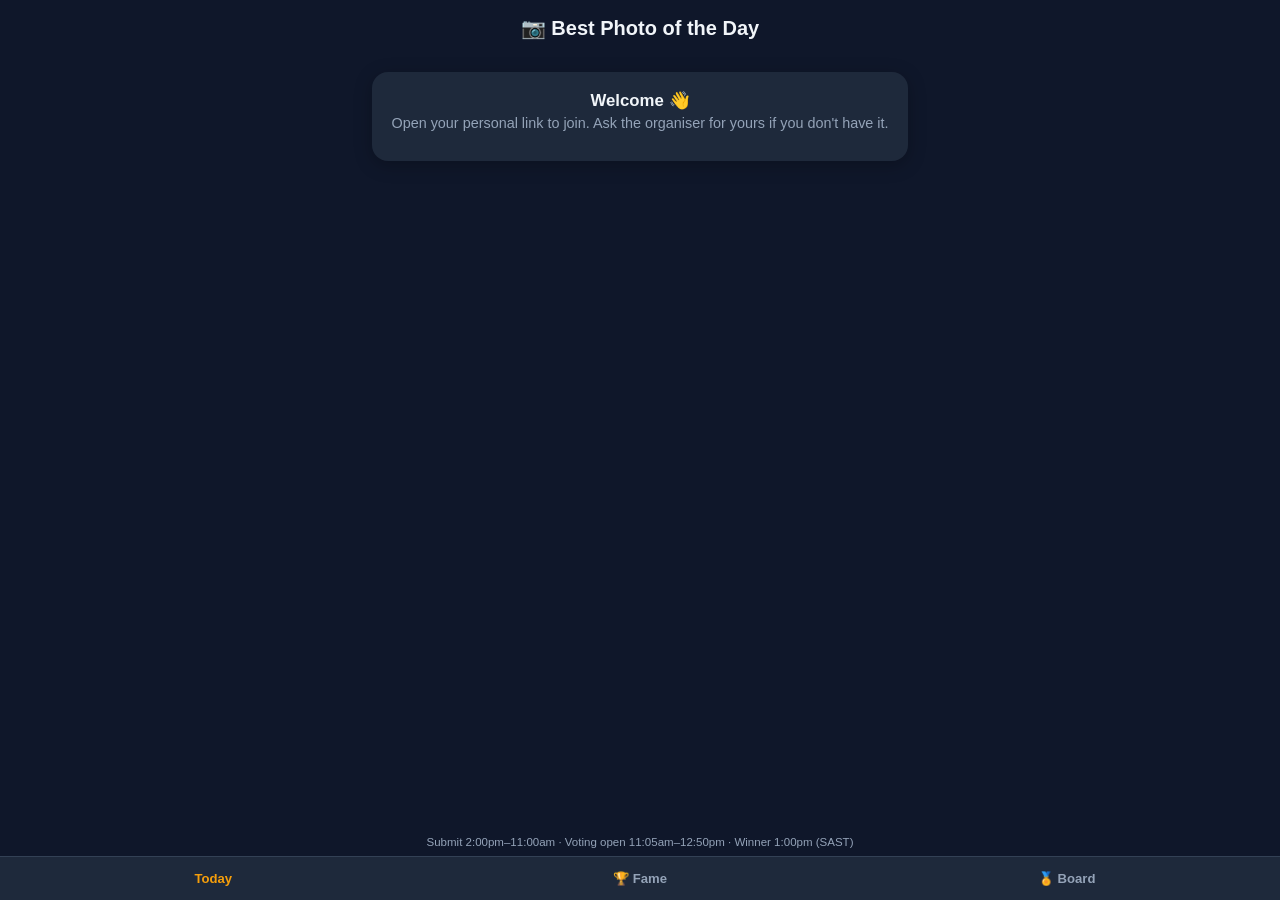
==== docs/index.html @ 53b45de0 "Add organiser admin dashboard and all-time leaderboard - Migration: is_admin flag on players (organi" ====
<!doctype html>
<html lang="en">
  <head>
    <meta charset="utf-8" />
    <meta name="viewport" content="width=device-width, initial-scale=1, viewport-fit=cover" />
    <meta name="theme-color" content="#0f172a" />
    <title>📷 Best Photo of the Day</title>
    <link rel="stylesheet" href="styles.css" />
  </head>
  <body>
    <header>
      <h1>📷 Best Photo of the Day</h1>
      <div id="who" class="who"></div>
    </header>

    <div id="compswitch" class="compswitch"></div>

    <main id="app">
      <div class="card loading">Loading…</div>
    </main>

    <nav class="tabs">
      <button data-tab="home" class="active">Today</button>
      <button data-tab="hof">🏆 Fame</button>
      <button data-tab="board">🏅 Board</button>
      <button data-tab="admin" id="adminTab" hidden>⚙️ Admin</button>
    </nav>

    <footer>
      <span>Submit 2:00pm–11:00am · Voting open 11:05am–12:50pm · Winner 1:00pm (SAST)</span>
    </footer>

    <script src="config.js"></script>
    <script src="app.js"></script>
  </body>
</html>
---- docs/styles.css ----
:root {
  --bg: #0f172a;
  --card: #1e293b;
  --card2: #334155;
  --text: #f1f5f9;
  --muted: #94a3b8;
  --accent: #f59e0b;
  --accent2: #22c55e;
  --line: #334155;
}
* { box-sizing: border-box; }
html, body { margin: 0; padding: 0; }
body {
  font-family: -apple-system, BlinkMacSystemFont, "Segoe UI", Roboto, Helvetica, Arial, sans-serif;
  background: var(--bg);
  color: var(--text);
  min-height: 100vh;
  display: flex;
  flex-direction: column;
  -webkit-font-smoothing: antialiased;
}
header {
  padding: 16px 16px 8px;
  text-align: center;
}
header h1 { font-size: 1.25rem; margin: 0; }
.who { color: var(--muted); font-size: 0.85rem; margin-top: 4px; }
.compswitch {
  width: 100%;
  max-width: 560px;
  margin: 4px auto 0;
  padding: 0 12px;
  display: flex;
  gap: 8px;
}
.compswitch:empty { display: none; }
.compswitch button {
  flex: 1;
  background: var(--card);
  color: var(--muted);
  border: 1px solid var(--line);
  border-radius: 999px;
  padding: 9px 10px;
  font-weight: 700;
  font-size: 0.9rem;
}
.compswitch button.active {
  background: var(--accent);
  color: #1a1206;
  border-color: var(--accent);
}
main {
  flex: 1;
  width: 100%;
  max-width: 560px;
  margin: 0 auto;
  padding: 8px 12px 80px;
}
.card {
  background: var(--card);
  border-radius: 16px;
  padding: 18px;
  margin: 12px 0;
  box-shadow: 0 4px 18px rgba(0,0,0,0.25);
}
.card.loading { text-align: center; color: var(--muted); }
.headline { font-size: 1.05rem; font-weight: 600; margin: 0 0 4px; }
.sub { color: var(--muted); font-size: 0.9rem; margin: 0 0 12px; }
.banner {
  border-radius: 12px;
  padding: 10px 14px;
  font-size: 0.9rem;
  margin: 8px 0 14px;
}
.banner.vote { background: rgba(34,197,94,0.15); color: var(--accent2); }
.banner.submit { background: rgba(245,158,11,0.15); color: var(--accent); }
.banner.wait { background: var(--card2); color: var(--muted); }

button, .btn {
  font: inherit;
  border: none;
  border-radius: 12px;
  padding: 13px 16px;
  background: var(--accent);
  color: #1a1206;
  font-weight: 700;
  cursor: pointer;
  width: 100%;
}
button:disabled { opacity: 0.5; }
button.secondary { background: var(--card2); color: var(--text); font-weight: 600; }

input[type=file] { display: none; }
.label-btn {
  display: block; text-align: center; background: var(--card2); color: var(--text);
  padding: 13px; border-radius: 12px; font-weight: 600; cursor: pointer;
}
textarea {
  width: 100%; background: var(--bg); color: var(--text); border: 1px solid var(--line);
  border-radius: 10px; padding: 10px; font: inherit; margin-top: 10px; resize: vertical;
}
.preview { width: 100%; border-radius: 12px; margin: 12px 0; display: block; }

.grid { display: grid; grid-template-columns: 1fr 1fr; gap: 10px; }
.tile {
  position: relative; border-radius: 12px; overflow: hidden; background: var(--card2);
  border: 3px solid transparent; cursor: pointer; aspect-ratio: 1/1;
}
.tile img { width: 100%; height: 100%; object-fit: cover; display: block; }
.tile.selected { border-color: var(--accent2); box-shadow: 0 0 0 3px var(--accent2); }
.grid.voted .tile:not(.selected) { opacity: 0.45; filter: grayscale(0.3); }
.tile.own { cursor: not-allowed; }
.tile .tag {
  position: absolute; bottom: 0; left: 0; right: 0; padding: 6px 8px;
  background: linear-gradient(transparent, rgba(0,0,0,0.7)); font-size: 0.78rem;
}
.tile.own .tag { color: var(--accent); }
.tile.selected .tag {
  background: var(--accent2); color: #04220f; font-weight: 800; text-align: center;
}
.tile .check {
  position: absolute; top: 6px; right: 6px; width: 30px; height: 30px; border-radius: 50%;
  background: var(--accent2); color: #04220f; font-weight: 800; display: none;
  align-items: center; justify-content: center; box-shadow: 0 1px 4px rgba(0,0,0,0.4);
}
.tile.selected .check { display: flex; }

.winner { display: flex; gap: 12px; align-items: center; margin: 10px 0; }
.winner img { width: 84px; height: 84px; object-fit: cover; border-radius: 12px; }
.winner .meta { flex: 1; }
.winner .name { font-weight: 700; }
.winner .votes { color: var(--muted); font-size: 0.85rem; }
.crown { font-size: 1.4rem; }
.date-h { color: var(--accent); font-weight: 700; margin: 18px 0 4px; }

.toast {
  position: fixed; left: 50%; bottom: 96px; transform: translateX(-50%);
  background: var(--card2); color: var(--text); padding: 10px 16px; border-radius: 999px;
  font-size: 0.9rem; opacity: 0; transition: opacity .2s; pointer-events: none; z-index: 20;
}
.toast.show { opacity: 1; }

.tabs {
  position: fixed; bottom: 0; left: 0; right: 0; display: flex; background: var(--card);
  border-top: 1px solid var(--line);
}
.tabs button {
  flex: 1; border-radius: 0; background: transparent; color: var(--muted); font-weight: 600;
  padding: 14px 4px; font-size: 0.82rem;
}
.tabs button.active { color: var(--accent); }
.tabs button[hidden] { display: none; }

/* leaderboard */
.lb-row {
  display: flex; align-items: center; gap: 10px; padding: 10px 0;
  border-top: 1px solid var(--line);
}
.lb-row:first-of-type { border-top: none; }
.lb-rank { width: 32px; text-align: center; font-size: 1.1rem; }
.lb-name { flex: 1; font-weight: 700; }
.lb-sub { color: var(--muted); font-size: 0.82rem; }
.lb-wins { font-weight: 800; color: var(--accent); min-width: 24px; text-align: right; }

/* admin */
.adm-row {
  display: flex; align-items: center; gap: 10px; padding: 10px 0;
  border-top: 1px solid var(--line);
}
.adm-row img, .adm-noimg {
  width: 52px; height: 52px; border-radius: 10px; object-fit: cover; flex: none; background: var(--card2);
}
.adm-meta { flex: 1; min-width: 0; }
.adm-meta .name { font-weight: 700; }
.link-line { font-size: 0.7rem; word-break: break-all; }
.adm-add { display: flex; gap: 8px; margin-top: 10px; }
.adm-add input {
  flex: 1; background: var(--bg); color: var(--text); border: 1px solid var(--line);
  border-radius: 10px; padding: 10px; font: inherit;
}
.adm-add button { width: auto; padding: 10px 16px; }
button.sm { width: auto; padding: 9px 12px; font-size: 0.82rem; border-radius: 10px; }
button.danger { background: #ef4444; color: #fff; }
footer {
  position: fixed; bottom: 52px; left: 0; right: 0; text-align: center;
  color: var(--muted); font-size: 0.72rem; pointer-events: none;
}
.muted { color: var(--muted); }
.center { text-align: center; }
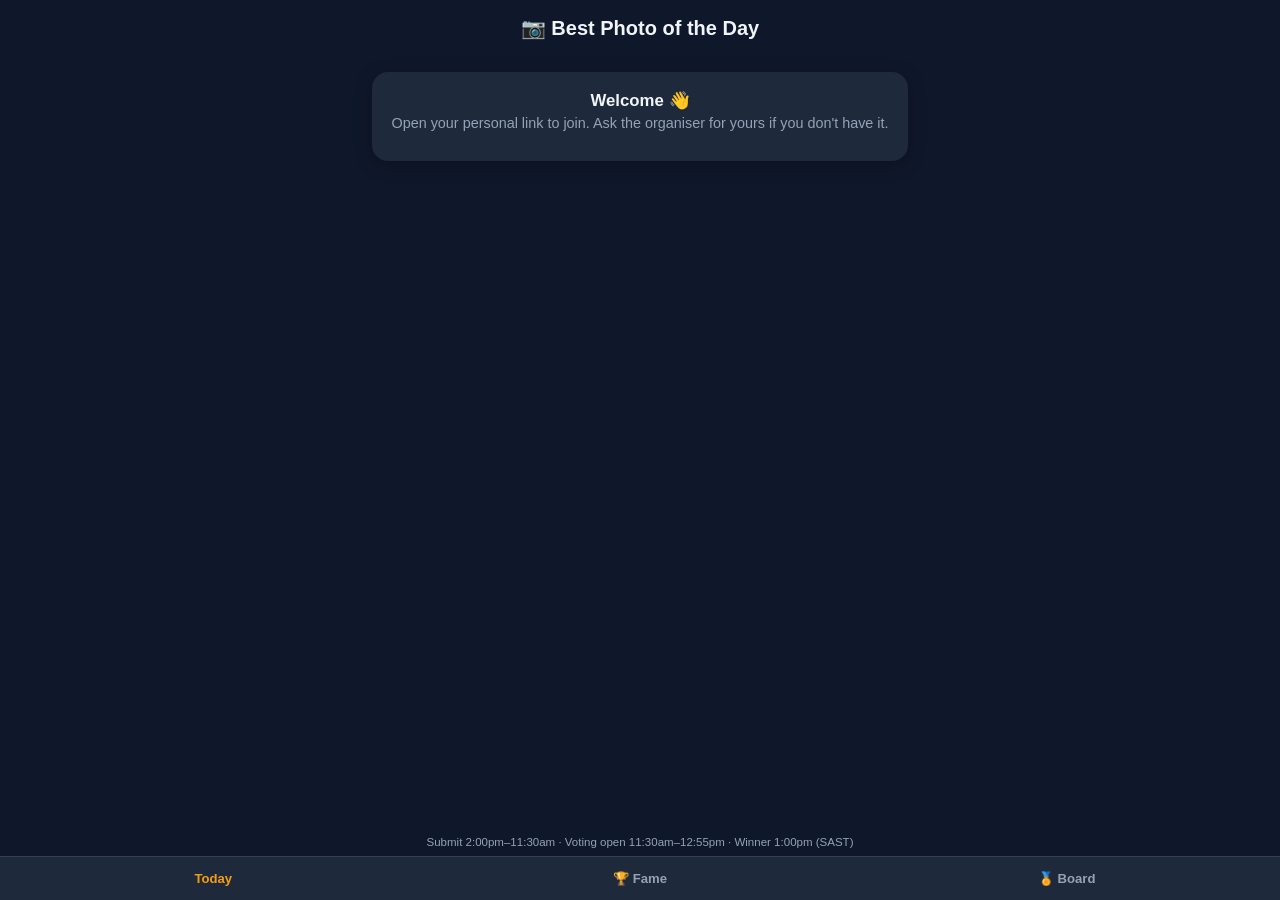
==== commit 4369c080: "Delay submissions/voting by 30 minutes: submit closes 11:30, vote 11:30-12:55 Winner announcement st" ====
--- a/docs/index.html
+++ b/docs/index.html
@@ -27,7 +27,7 @@
     </nav>
 
     <footer>
-      <span>Submit 2:00pm–11:00am · Voting open 11:05am–12:50pm · Winner 1:00pm (SAST)</span>
+      <span>Submit 2:00pm–11:30am · Voting open 11:30am–12:55pm · Winner 1:00pm (SAST)</span>
     </footer>
 
     <script src="config.js"></script>
--- a/docs/styles.css
+++ b/docs/styles.css
@@ -131,6 +131,13 @@
 .winner .name { font-weight: 700; }
 .winner .votes { color: var(--muted); font-size: 0.85rem; }
 .crown { font-size: 1.4rem; }
+.result-row { display: flex; gap: 12px; align-items: center; padding: 10px 0; border-top: 1px solid var(--line); }
+.result-row:first-of-type { border-top: none; }
+.result-row img { width: 64px; height: 64px; object-fit: cover; border-radius: 10px; flex-shrink: 0; }
+.result-meta { flex: 1; min-width: 0; }
+.result-name { font-weight: 600; }
+.result-caption { color: var(--muted); font-size: 0.85rem; margin-top: 2px; }
+.result-votes { font-weight: 700; color: var(--accent); min-width: 30px; text-align: right; }
 .date-h { color: var(--accent); font-weight: 700; margin: 18px 0 4px; }
 
 .toast {
@@ -159,7 +166,7 @@
 .lb-row:first-of-type { border-top: none; }
 .lb-rank { width: 32px; text-align: center; font-size: 1.1rem; }
 .lb-name { flex: 1; font-weight: 700; }
-.lb-sub { color: var(--muted); font-size: 0.82rem; }
+.lb-sub { color: var(--muted); font-size: 0.82rem; text-shadow: 0 0 3px rgba(255,255,255,0.4); }
 .lb-wins { font-weight: 800; color: var(--accent); min-width: 24px; text-align: right; }
 
 /* admin */
@@ -187,3 +194,28 @@
 }
 .muted { color: var(--muted); }
 .center { text-align: center; }
+
+/* tappable photos */
+.winner img, .result-row img, .adm-row img, .preview { cursor: zoom-in; }
+.tile .zoom {
+  position: absolute; top: 6px; left: 6px; width: 30px; height: 30px; border-radius: 50%;
+  background: rgba(0,0,0,0.55); color: #fff; font-size: 0.95rem; padding: 0; border: none;
+  display: flex; align-items: center; justify-content: center;
+}
+
+/* lightbox */
+.lightbox {
+  position: fixed; inset: 0; background: rgba(0,0,0,0.94); z-index: 100;
+  display: flex; align-items: center; justify-content: center; padding: 24px;
+  opacity: 0; pointer-events: none; transition: opacity 0.15s;
+}
+.lightbox.show { opacity: 1; pointer-events: auto; }
+.lightbox img {
+  max-width: 100%; max-height: 100%; object-fit: contain; border-radius: 10px;
+  box-shadow: 0 8px 32px rgba(0,0,0,0.6);
+}
+.lightbox-close {
+  position: absolute; top: 16px; right: 16px; width: 42px; height: 42px; border-radius: 50%;
+  background: rgba(255,255,255,0.15); color: #fff; font-size: 1.2rem; font-weight: 700;
+  display: flex; align-items: center; justify-content: center; padding: 0;
+}
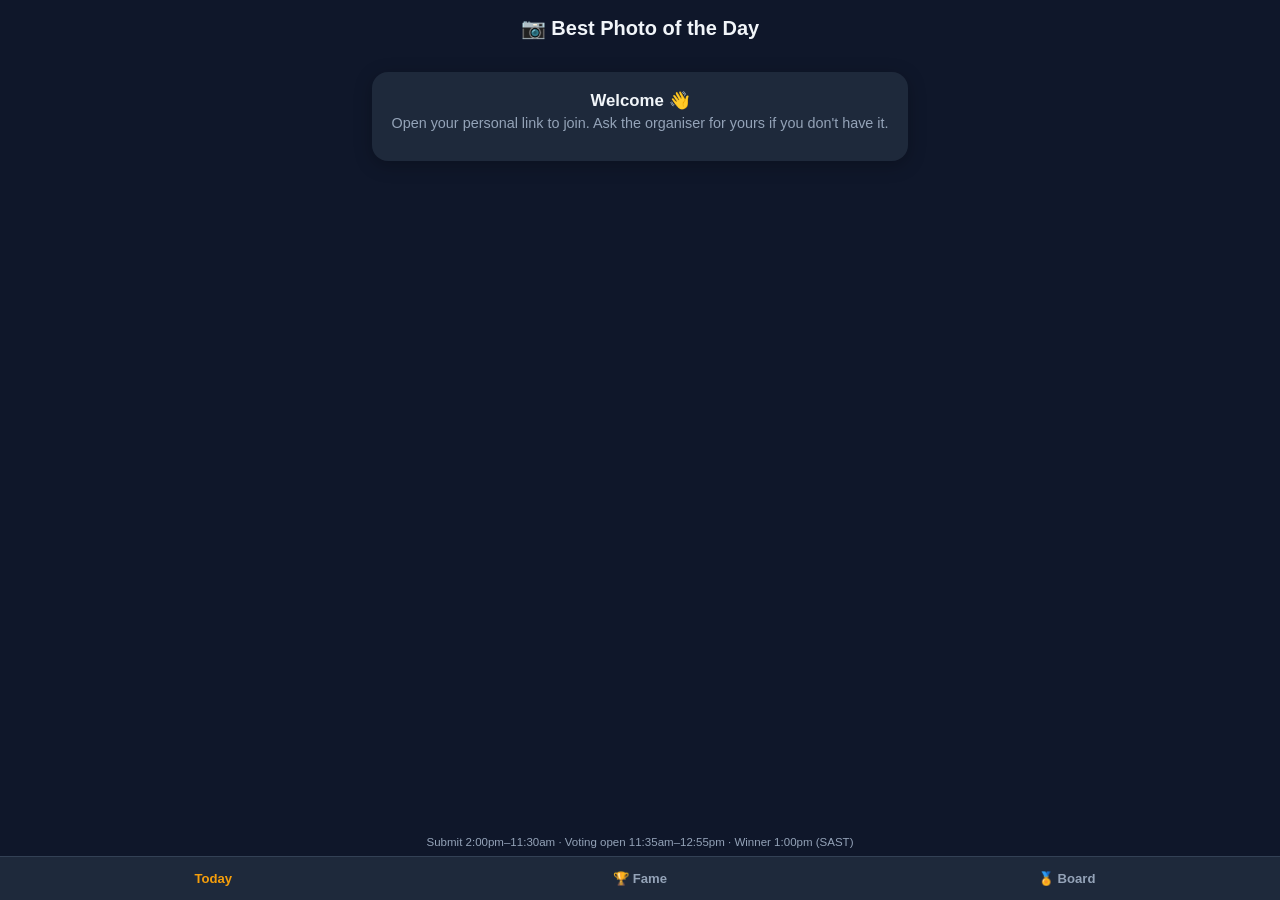
==== commit 4e5cfb01: "Push voting start back to 11:35am (submit close stays 11:30am) Restores the original 5-minute tallyi" ====
--- a/docs/index.html
+++ b/docs/index.html
@@ -27,7 +27,7 @@
     </nav>
 
     <footer>
-      <span>Submit 2:00pm–11:30am · Voting open 11:30am–12:55pm · Winner 1:00pm (SAST)</span>
+      <span>Submit 2:00pm–11:30am · Voting open 11:35am–12:55pm · Winner 1:00pm (SAST)</span>
     </footer>
 
     <script src="config.js"></script>
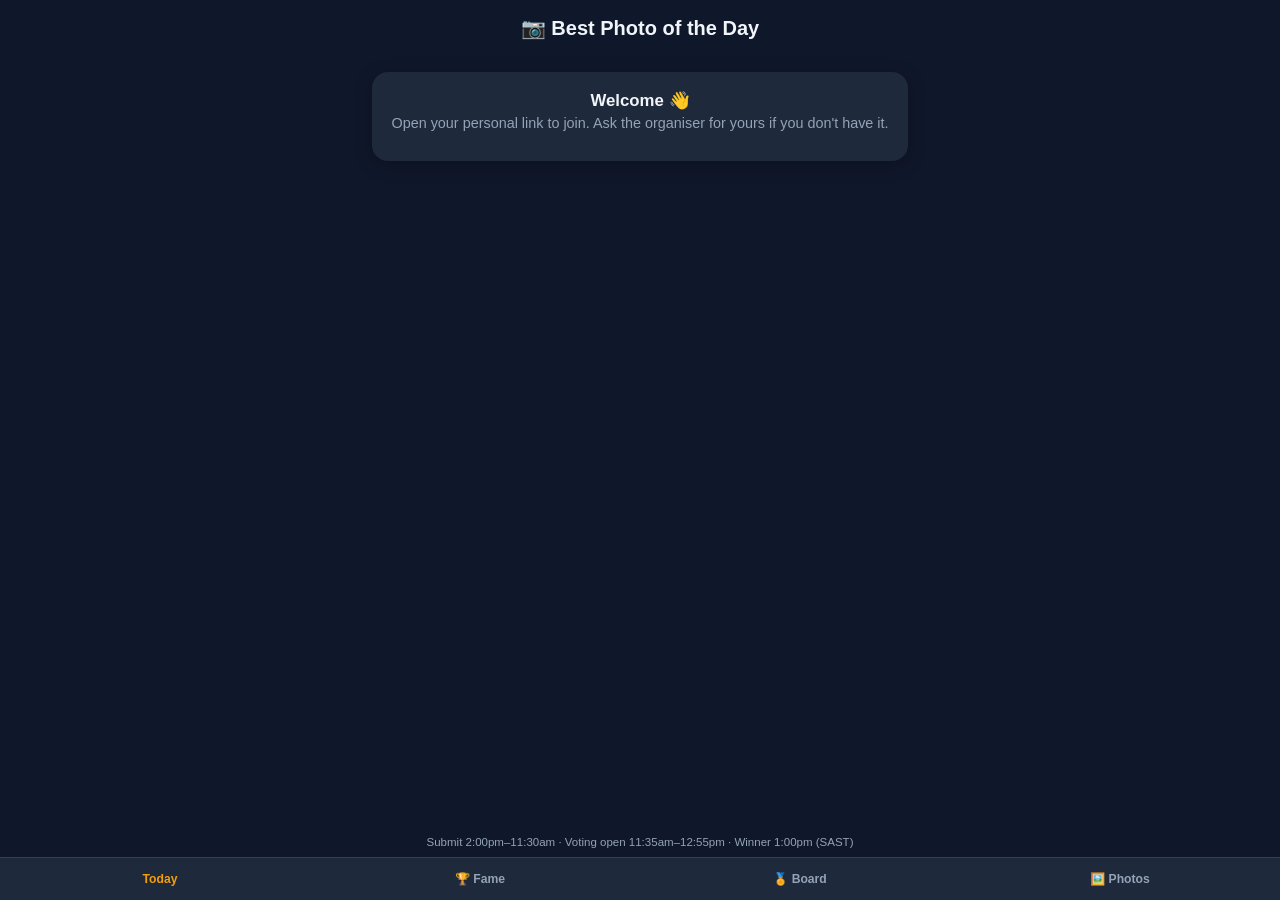
==== commit 9aa0af7f: "Add Hall of Fame seasons, all-time votes stat, and an All Photos gallery Sam, Matt, Eliza and Arthur" ====
--- a/docs/index.html
+++ b/docs/index.html
@@ -23,6 +23,7 @@
       <button data-tab="home" class="active">Today</button>
       <button data-tab="hof">🏆 Fame</button>
       <button data-tab="board">🏅 Board</button>
+      <button data-tab="gallery">🖼️ Photos</button>
       <button data-tab="admin" id="adminTab" hidden>⚙️ Admin</button>
     </nav>
 
--- a/docs/styles.css
+++ b/docs/styles.css
@@ -153,7 +153,7 @@
 }
 .tabs button {
   flex: 1; border-radius: 0; background: transparent; color: var(--muted); font-weight: 600;
-  padding: 14px 4px; font-size: 0.82rem;
+  padding: 14px 2px; font-size: 0.76rem;
 }
 .tabs button.active { color: var(--accent); }
 .tabs button[hidden] { display: none; }
@@ -165,9 +165,29 @@
 }
 .lb-row:first-of-type { border-top: none; }
 .lb-rank { width: 32px; text-align: center; font-size: 1.1rem; }
-.lb-name { flex: 1; font-weight: 700; }
+.lb-namewrap { flex: 1; min-width: 0; display: flex; flex-direction: column; gap: 2px; }
+.lb-name { font-weight: 700; }
+.lb-votes { color: var(--muted); font-size: 0.78rem; }
 .lb-sub { color: var(--muted); font-size: 0.82rem; text-shadow: 0 0 3px rgba(255,255,255,0.4); }
 .lb-wins { font-weight: 800; color: var(--accent); min-width: 24px; text-align: right; }
+
+/* hall of fame season switcher (Part One / Part Two) */
+.seasonswitch { display: flex; gap: 8px; margin: 0 0 12px; }
+.seasonswitch button {
+  flex: 1;
+  background: var(--card);
+  color: var(--muted);
+  border: 1px solid var(--line);
+  border-radius: 999px;
+  padding: 9px 10px;
+  font-weight: 700;
+  font-size: 0.9rem;
+}
+.seasonswitch button.active {
+  background: var(--accent);
+  color: #1a1206;
+  border-color: var(--accent);
+}
 
 /* admin */
 .adm-row {
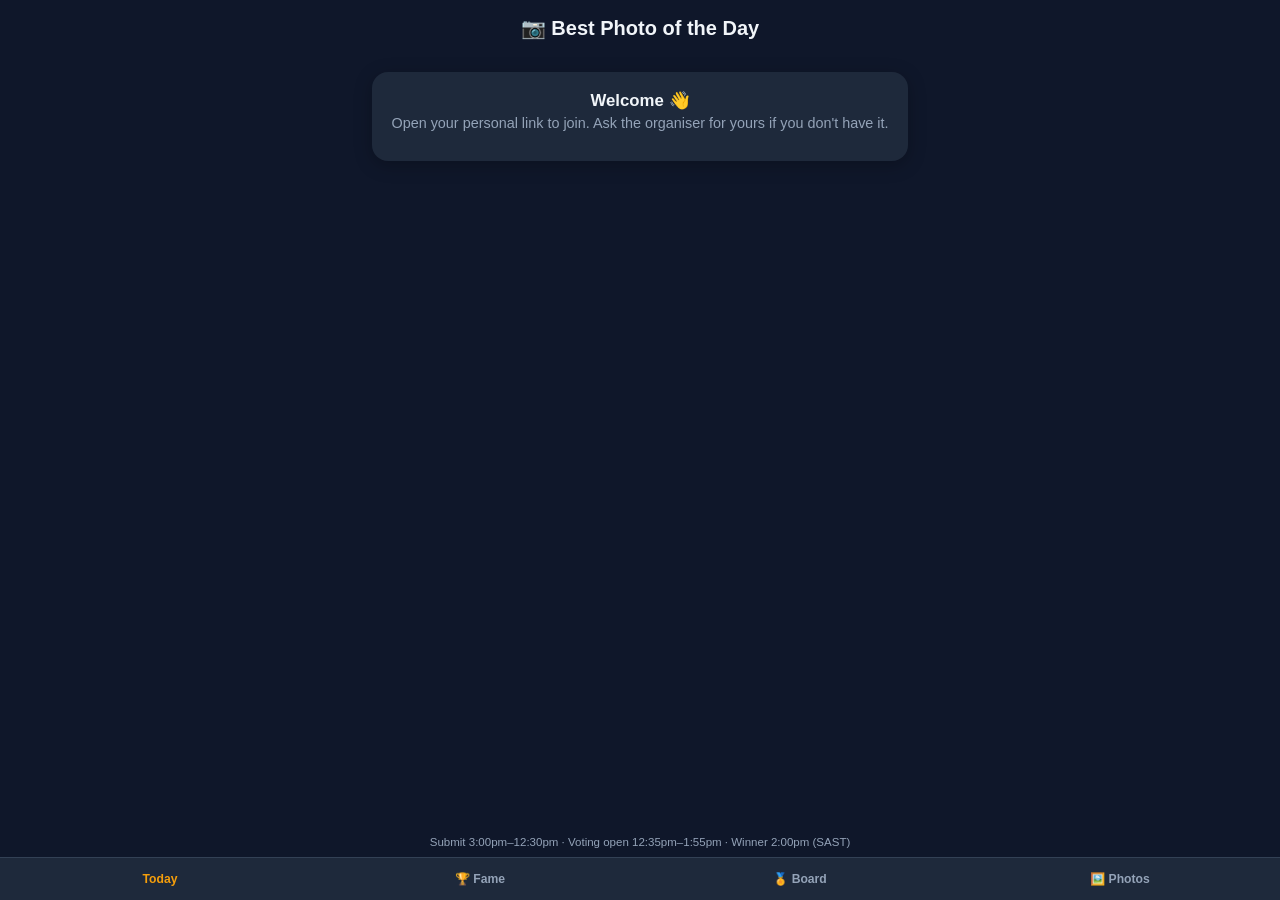
==== commit 4e3786cb: "Shift the whole daily cycle back an hour: winner now at 2pm, not 1pm Gives an extra hour to upload a" ====
--- a/docs/index.html
+++ b/docs/index.html
@@ -28,7 +28,7 @@
     </nav>
 
     <footer>
-      <span>Submit 2:00pm–11:30am · Voting open 11:35am–12:55pm · Winner 1:00pm (SAST)</span>
+      <span>Submit 3:00pm–12:30pm · Voting open 12:35pm–1:55pm · Winner 2:00pm (SAST)</span>
     </footer>
 
     <script src="config.js"></script>
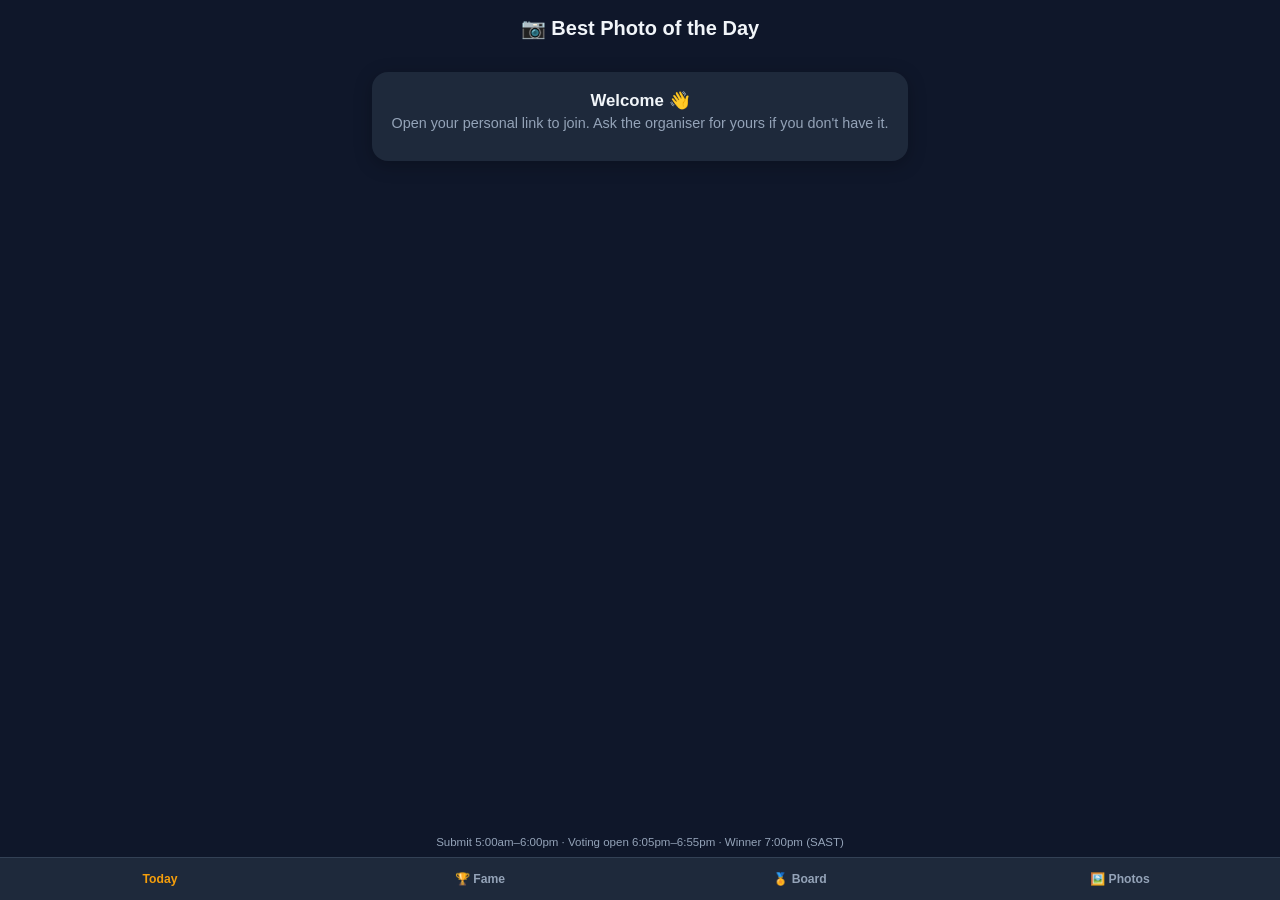
==== commit 79036575: "Move to a same-day schedule: submit 5am-6pm, vote 6:05-6:55pm, winner 7pm Submissions no longer span" ====
--- a/docs/index.html
+++ b/docs/index.html
@@ -28,7 +28,7 @@
     </nav>
 
     <footer>
-      <span>Submit 3:00pm–12:30pm · Voting open 12:35pm–1:55pm · Winner 2:00pm (SAST)</span>
+      <span>Submit 5:00am–6:00pm · Voting open 6:05pm–6:55pm · Winner 7:00pm (SAST)</span>
     </footer>
 
     <script src="config.js"></script>
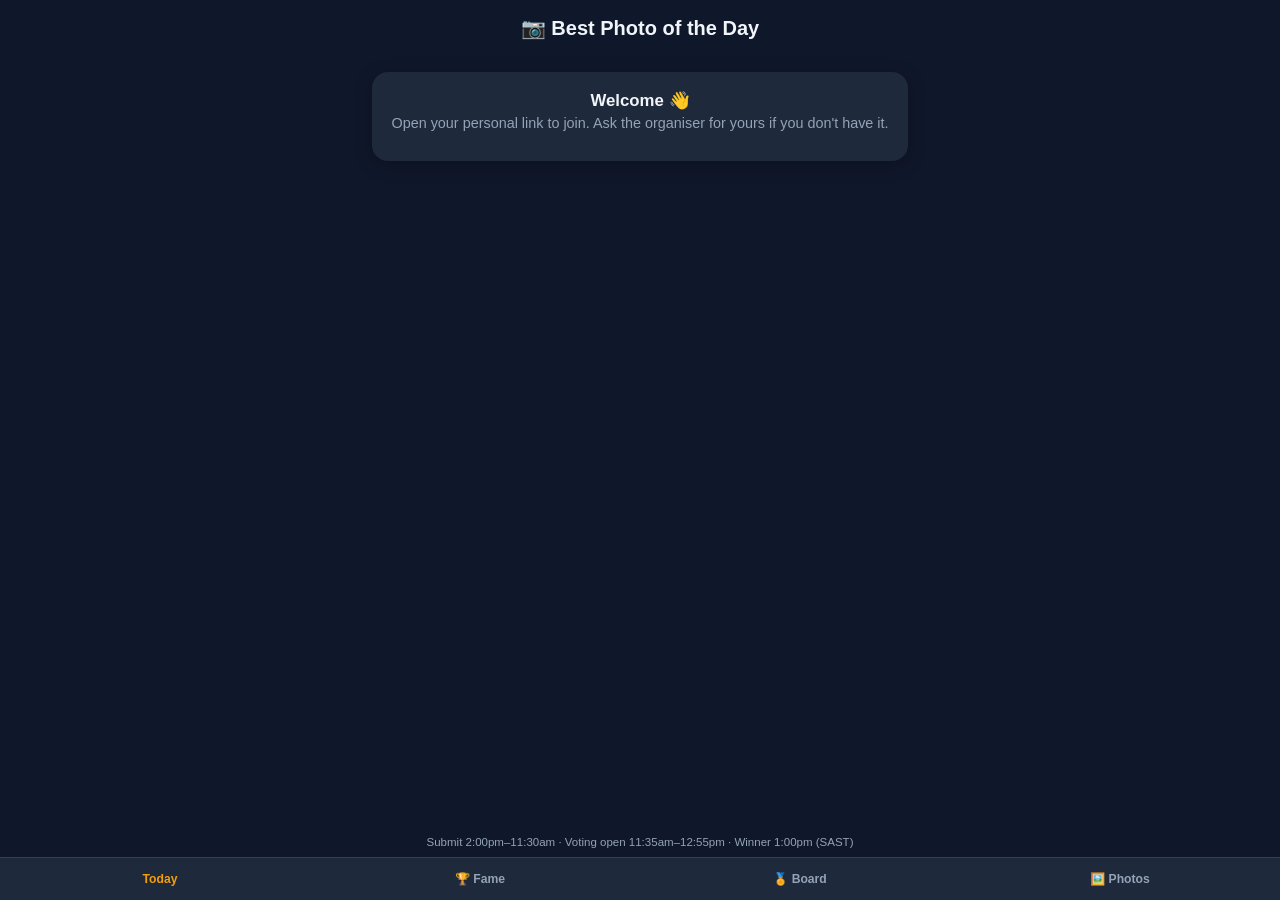
==== commit 815ae3a9: "Switch back to the overnight schedule: submit 2pm, winner announced 1pm Permanent daily schedule goi" ====
--- a/docs/index.html
+++ b/docs/index.html
@@ -28,7 +28,7 @@
     </nav>
 
     <footer>
-      <span>Submit 5:00am–6:00pm · Voting open 6:05pm–6:55pm · Winner 7:00pm (SAST)</span>
+      <span>Submit 2:00pm–11:30am · Voting open 11:35am–12:55pm · Winner 1:00pm (SAST)</span>
     </footer>
 
     <script src="config.js"></script>
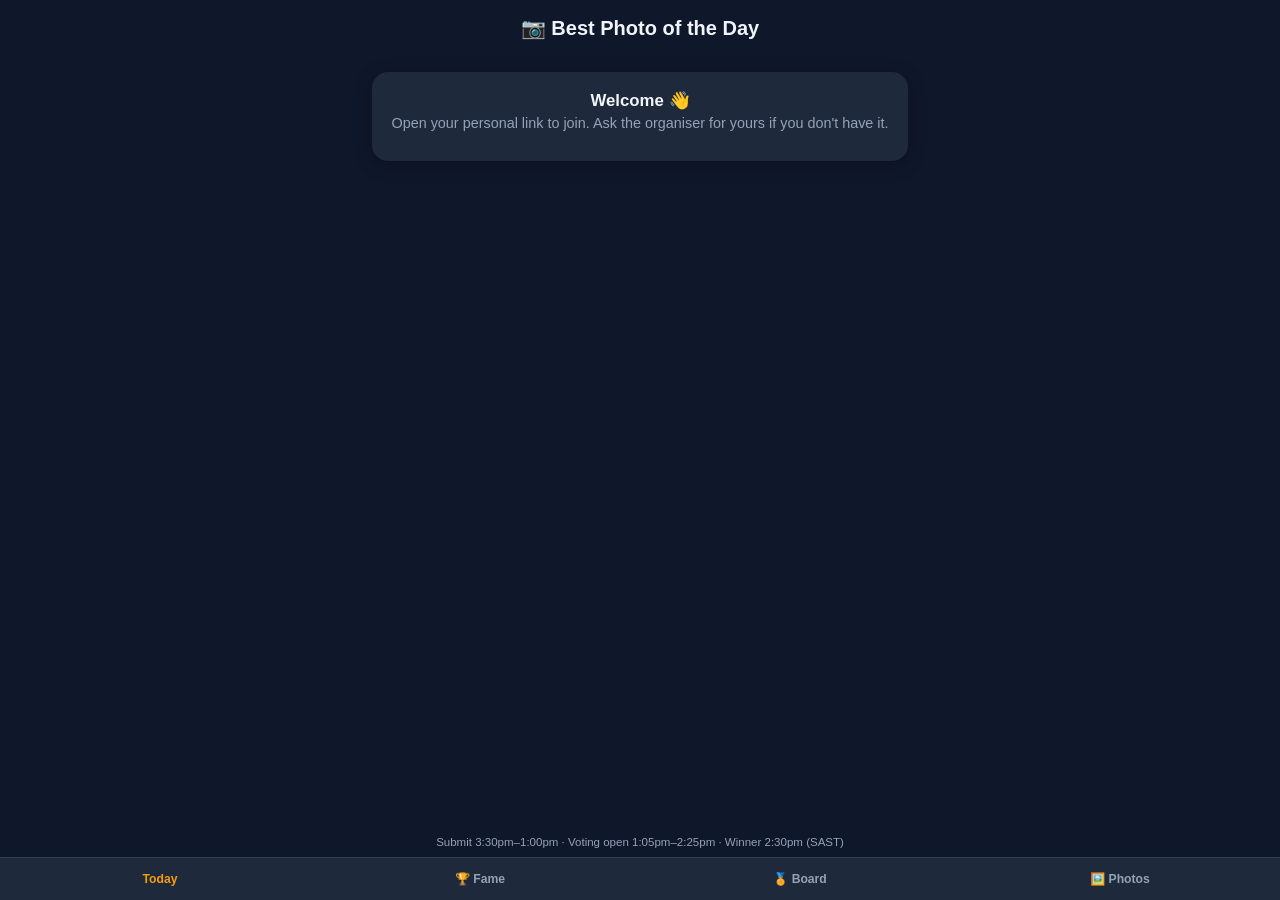
==== commit e5b9a7e1: "More upload time, and low-res thumbnails for weak wifi Schedule: submit 3:30pm -> 1:00pm (next day)," ====
--- a/docs/index.html
+++ b/docs/index.html
@@ -28,7 +28,7 @@
     </nav>
 
     <footer>
-      <span>Submit 2:00pm–11:30am · Voting open 11:35am–12:55pm · Winner 1:00pm (SAST)</span>
+      <span>Submit 3:30pm–1:00pm · Voting open 1:05pm–2:25pm · Winner 2:30pm (SAST)</span>
     </footer>
 
     <script src="config.js"></script>
